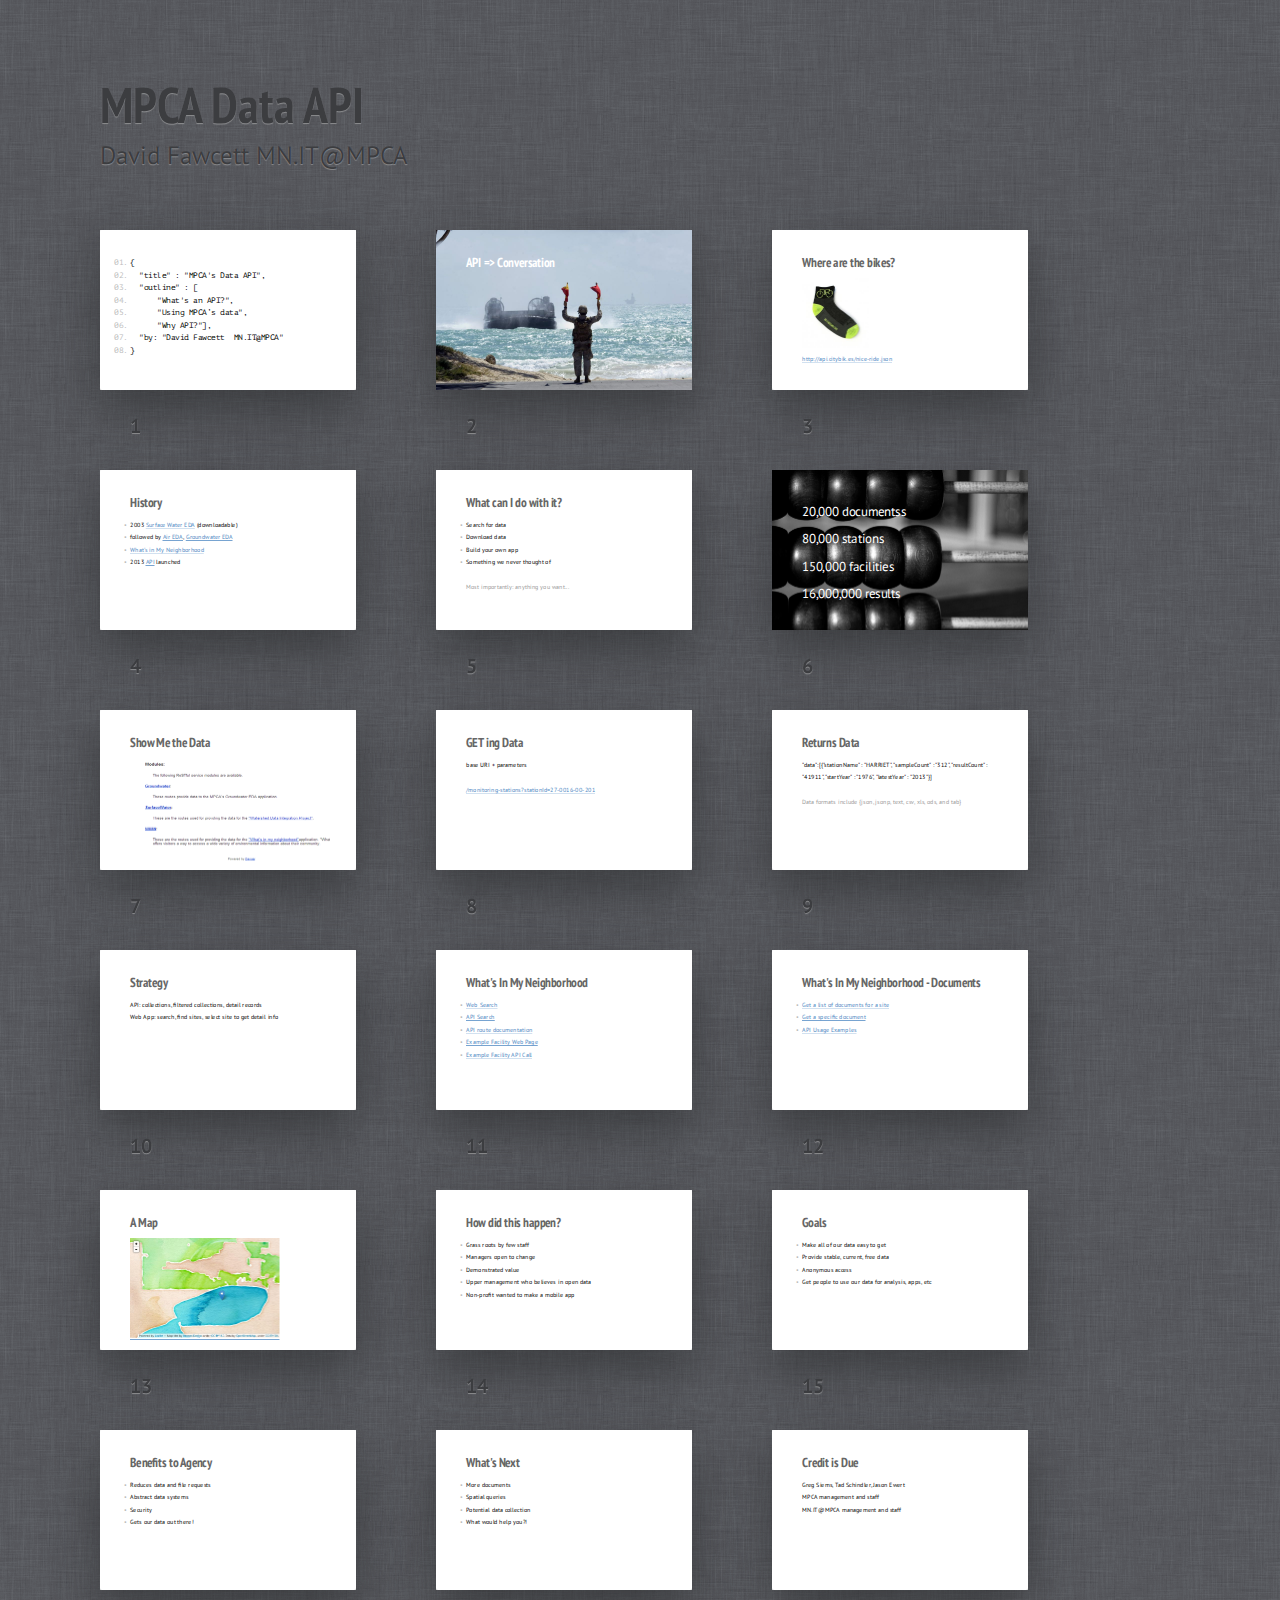
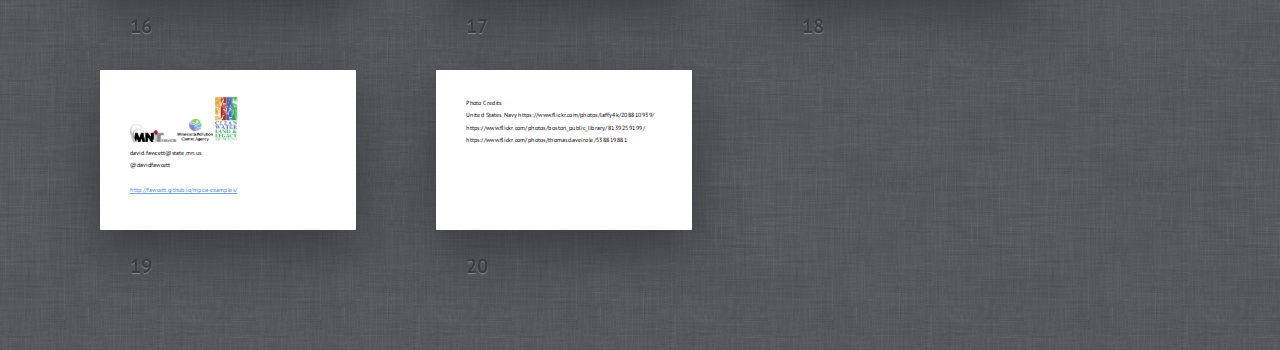
==== presentations/tcrg/index.html @ b423e612 "Restructured presentations" ====
<!DOCTYPE HTML>
<html lang="en">
<head>
	<title>MPCA API</title>
	<meta charset="utf-8">
	<meta name="viewport" content="width=792, user-scalable=no">
	<meta http-equiv="x-ua-compatible" content="ie=edge">
	<link rel="stylesheet" href="shower/themes/ribbon/styles/screen.css">
</head>
<body class="list">
	<header class="caption">
		<h1>MPCA Data API</h1>
		<p>David Fawcett MN.IT@MPCA</p>
	</header>

		<section class="slide" id="First"><div>
		<pre>
			<code>{</code>
			<code>  "title" : "MPCA's Data API",</code>
			<code>  "outline" : [</code>
			<code>      "What's an API?",</code>
			<code>      "Using MPCA’s data",</code>
			<code>      "Why API?"],</code>
			<code>  "by: "David Fawcett  MN.IT@MPCA"</code>
			<code>}</code>
		</pre>
		<style>
              #First {
				font-size:30px;
				}
		</style>
	</div></section>

	<section class="slide cover" id="Picture"><div>
		<h2>API => Conversation</h2>
		<img src="pictures/semaphore.jpg" alt="">
		<style>
			#Picture h2 {
				color:#FFF;
				}
			#Picture p {
				margin:10px 0 0;
				color:#FFF;
				font-size:50px;
				}
		</style>
	</div></section>
		<section class="slide"><div>
		<h2>Where are the bikes?</h2>
		<img src="pictures/sock.jpg" alt="">
		<p><a href="http://api.citybik.es/nice-ride.json">http://api.citybik.es/nice-ride.json</a></p>
	</div></section>
	<section class="slide"><div>
		<h2>History</h2>
		<ul>
			<li>2003 <a href="http://cf.pca.state.mn.us/water/watershedweb/wdip/search_more.cfm">Surface Water EDA</a> (downloadable)</li>
			<li>followed by <a href="http://www.pca.state.mn.us/index.php/data/groundwater.html">Air EDA</a>, <a href="http://www.pca.state.mn.us/index.php/data/groundwater.html">Groundwater EDA</a></li>
			<li><a href="http://www.pca.state.mn.us/index.php/data/wimn-whats-in-my-neighborhood/whats-in-my-neighborhood.html">What's in My Neighborhood</a></li>
			<li>2013 <a href="http://services.pca.state.mn.us/">API</a> launched</li>
		</ul>
	</div></section>
	<section class="slide"><div>
		<h2>What can I do with it?</h2>
		<ul>
			<li>Search for data</li>
			<li>Download data</li>
			<li>Build your own app</li>
			<li>Something we never thought of</li>
		</ul>
		<p class="note">Most importantly: anything you want...</p>
	</div></section>
	<section class="slide cover" id="abacus"><div>
		<p>20,000 documentss</p>
		<p>80,000 stations</p>
		<p>150,000 facilities</p>
		<p>16,000,000 results</p>
		<img src="pictures/abacus.jpg" alt="">
		<style>
			#abacus h2 {
				color:#FFF;
				}
			#abacus p {
				margin:10px 0 0;
				color:#FFF;
				font-size:50px;
				}
		</style>
	</div></section>

	<section class="slide"><div>
		<h2>Show Me the Data</h2>
		<a href="http://services.pca.state.mn.us"><img src="pictures/docpage.png" alt=""></a>
	</div></section>
	<section class="slide"><div>
		<h2>GET ing Data</h2>
		<p>base URI + parameters</p>
		<p><a href="http://services.pca.state.mn.us/api/v1/surfacewater/monitoring-stations?stationId=27-0016-00-201&format=text">/monitoring-stations?stationId=27-0016-00-201</a></p>
	</div></section>
	<section class="slide"><div>
		<h2>Returns Data</h2>
		<p>"data":[{"stationName" : "HARRIET", "sampleCount" : "312", "resultCount" : "41911", "startYear" : "1976", "latestYear" : "2013"}]</p>
	    <p class="note">Data formats include {json, jsonp, text, csv, xls, ods, and tab}</p>
	</div></section>
		<section class="slide"><div>
		<h2>Strategy</h2>
		<p>API: collections, filtered collections, detail records</br>Web App: search, find sites, select site to get detail info</p>
		
	</div></section>
	<section class="slide"><div>
		<h2>What's In My Neighborhood</h2>
		<ul>
			<li><a href="http://cf.pca.state.mn.us/wimn/search.cfm">Web Search</a></li>
			<li><a href="http://services.pca.state.mn.us/api/v1/wimn/sites?searchString=crystal+sugar&format=text">API Search</a></li>
			<li><a href="http://services.pca.state.mn.us/api/doc/v1/wimn/sites">API route documentation</a></li>
			<li><a href="http://cf.pca.state.mn.us/wimn/siteInfo.cfm?siteid=210">Example Facility Web Page</a></li>
			<li><a href="http://services.pca.state.mn.us/api/v1/wimn/sites/activities?siteId=210&format=text">Example Facility API Call</a></li>
			
		</ul>
	</div></section>
	<section class="slide"><div>
		<h2>What's In My Neighborhood - Documents</h2>
		<ul>
			<li><a href="http://services.pca.state.mn.us/api/v1/wimn/sites/documents?siteId=326&format=text">Get a list of documents for a site</a></li>
			<li><a href="http://services.pca.state.mn.us/api/v1/wimn/sites/documents/document?documentId=428366">Get a specific document</a></li>
			<li><a href="http://fawcett.github.io/mpca-examples/myhood-examples.html">API Usage Examples</a></li>
		</ul>
	</div></section>
	<section class="slide"><div>
		<h2>A Map</h2>
		<a href="http://fawcett.github.io/mpca-examples/surfacewater-stations.html"><img src="pictures/map.png" alt=""></a>
	</div></section>
<section class="slide"><div>
		<h2>How did this happen?</h2>
		<ul>
			<li>Grass roots by few staff</li>
			<li>Managers open to change</li>
			<li>Demonstrated value</li>
			<li>Upper management who believes in open data</li>
			<li>Non-profit wanted to make a mobile app</li>
		</ul>
	</div></section>
	<section class="slide"><div>
		<h2>Goals</h2>
		<ul>
			<li>Make all of our data easy to get</li>
			<li>Provide stable, current, free data</li>
			<li>Anonymous access</li>
			<li>Get people to use our data for analysis, apps, etc</li>
		</ul>
	</div></section>
	<section class="slide"><div>
		<h2>Benefits to Agency</h2>
		<ul>
			<li>Reduces data and file requests</li>
			<li>Abstract data systems</li>
			<li>Security</li>
			<li>Gets our data out there!</li>
		</ul>
	</div></section>
	<section class="slide"><div>
		<h2>What's Next</h2>
		<ul>
			<li>More documents</li>
			<li>Spatial queries</li>
			<li>Potential data collection</li>
			<li>What would help you?!</li>
		</ul>
		
	</div></section>
	<section class="slide"><div>
		<h2>Credit is Due</h2>
		<p>Greg Siems, Tad Schindler, Jason Ewert</br>MPCA management and staff</br>MN.IT@MPCA management and staff</p>
		
	</div></section>

	<section class="slide"><div>
		
		<img src="pictures/mnitlogo.jpg" alt=""><img src="pictures/mpca-logo.jpg" alt=""><img src="pictures/logo-legacy.png" alt="">
		<p>david.fawcett@state.mn.us</br>@davidfawcett</p>
		<h4><a href="http://fawcett.github.io/mpca-examples/">http://fawcett.github.io/mpca-examples/</a></h4>
	</div></section>
		
		<section class="slide"><div>
		<h3>Photo Credits</h3>
		<p>United States Navy
			https://www.flickr.com/photos/laffy4k/208810939/
			https://www.flickr.com/photos/boston_public_library/8139259199/
			https://www.flickr.com/photos/thomasclaveirole/538819881
		</p>	
		</div></section>

	<!--
		To hide progress bar from entire presentation
		just remove “progress” element.
		-->
	<div class="progress"><div></div></div>
	<script src="shower/shower.min.js"></script>
	<!-- Copyright © 2014 Yours Truly, Famous Inc. -->
</body>
</html>
---- presentations/tcrg/shower/themes/ribbon/styles/screen.css ----
/**
 * Ribbon theme for Shower HTML presentation engine: github.com/shower/ribbon
 * Copyright © 2010–2014 Vadim Makeev, pepelsbey.net
 * Licensed under MIT license: github.com/shower/shower/wiki/MIT-License
 */
@font-face{font-family:'PT Sans';src:url(../fonts/PTSans.woff) format("woff")}@font-face{font-weight:700;font-family:'PT Sans';src:url(../fonts/PTSans.Bold.woff) format("woff")}@font-face{font-style:italic;font-family:'PT Sans';src:url(../fonts/PTSans.Italic.woff) format("woff")}@font-face{font-style:italic;font-weight:700;font-family:'PT Sans';src:url(../fonts/PTSans.Bold.Italic.woff) format("woff")}@font-face{font-family:'PT Sans Narrow';font-weight:700;src:url(../fonts/PTSans.Narrow.Bold.woff) format("woff")}@font-face{font-family:'PT Mono';src:url(../fonts/PTMono.woff) format("woff")}html,body,div,span,applet,object,iframe,h1,h2,h3,h4,h5,h6,p,blockquote,pre,a,abbr,acronym,address,big,cite,code,del,dfn,em,img,ins,kbd,q,s,samp,small,strike,strong,sub,sup,tt,var,b,u,i,center,dl,dt,dd,ol,ul,li,fieldset,form,label,legend,table,caption,tbody,tfoot,thead,tr,th,td,article,aside,canvas,details,embed,figure,figcaption,footer,header,hgroup,menu,nav,output,ruby,section,summary,time,mark,audio,video{margin:0;padding:0;border:0;font-size:100%;font:inherit;vertical-align:baseline}article,aside,details,figcaption,figure,footer,header,hgroup,menu,nav,section{display:block}body{line-height:1}ol,ul{list-style:none}blockquote,q{quotes:none}blockquote:before,blockquote:after,q:before,q:after{content:'';content:none}table{border-collapse:collapse;border-spacing:0}body{counter-reset:slide;font:25px/2 'PT Sans',sans-serif}a{color:#4b86c2;background:-webkit-gradient(linear,left bottom,left top,from(currentColor),color-stop(.09em,currentColor),color-stop(.09em,transparent),to(transparent))repeat-x;background:-webkit-linear-gradient(bottom,currentColor,currentColor .09em,transparent .09em,transparent)repeat-x;background:linear-gradient(to top,currentColor,currentColor .09em,transparent .09em,transparent)repeat-x;text-decoration:none}.caption{display:none;margin:0 0 50px;color:#3C3D40;text-shadow:0 1px 1px #8D8E90}.caption h1{font:700 50px/1 'PT Sans Narrow',sans-serif}.caption a{text-shadow:0 -1px 1px #1F3F60;background:0 0}.caption a:hover{color:#5e93c8}.badge{position:absolute;top:0;right:0;display:none;overflow:hidden;visibility:hidden;width:11em;height:11em;line-height:2.5;font-size:15px}.badge a{position:absolute;bottom:50%;right:-50%;left:-50%;visibility:visible;background:#4b86c2;-webkit-box-shadow:0 0 1em rgba(0,0,0,.3);box-shadow:0 0 1em rgba(0,0,0,.3);color:#FFF;text-decoration:none;text-align:center;-webkit-transform-origin:50% 100%;-ms-transform-origin:50% 100%;transform-origin:50% 100%;-webkit-transform:rotate(45deg)translateY(-1em);-ms-transform:rotate(45deg)translateY(-1em);transform:rotate(45deg)translateY(-1em)}.badge a:hover{background:#568ec6}.slide{position:relative;width:1024px;height:640px;background:#FFF;color:#000;-webkit-print-color-adjust:exact;-webkit-text-size-adjust:none;-moz-text-size-adjust:none;-ms-text-size-adjust:none}.slide:after{position:absolute;top:0;right:119px;padding:20px 0 0;width:50px;height:80px;color:#FFF;counter-increment:slide;content:counter(slide);text-align:center;font-size:20px}.slide>div{position:absolute;top:0;left:0;overflow:hidden;padding:105px 120px 0;width:784px;height:535px}.slide h2{margin:0 0 37px;color:#666;font:700 50px/1 'PT Sans Narrow',sans-serif}.slide p{margin:0 0 50px}.slide p.note{color:#999}.slide b,.slide strong{font-weight:700}.slide i,.slide em{font-style:italic}.slide kbd,.slide code,.slide samp{padding:3px 8px;border-radius:8px;background:#fafaa2;color:#000;-moz-tab-size:4;-o-tab-size:4;tab-size:4;line-height:1;font-family:'PT Mono',monospace}.slide sub,.slide sup{position:relative;line-height:0;font-size:75%}.slide sub{bottom:-.25em}.slide sup{top:-.5em}.slide blockquote{font-style:italic}.slide blockquote:before{position:absolute;margin:-16px 0 0 -80px;color:#CCC;font:200px/1 'PT Sans',sans-serif;content:'\201C'}.slide blockquote+figcaption{margin:-50px 0 50px;font-style:italic;font-weight:700}.slide ol,.slide ul{margin:0 0 50px;counter-reset:list}.slide ol li,.slide ul li{text-indent:-2em}.slide ol li:before,.slide ul li:before{display:inline-block;width:2em;color:#BBB;text-align:right}.slide ol ol,.slide ol ul,.slide ul ol,.slide ul ul{margin:0 0 0 2em}.slide ul>li:before{content:'\2022\00A0\00A0'}.slide ul>li:lang(ru):before{content:'\2014\00A0\00A0'}.slide ol>li:before{counter-increment:list;content:counter(list)".\00A0"}.slide pre{margin:0 0 49px;padding:1px 0 0;counter-reset:code;white-space:normal}.slide pre code{display:block;padding:0;background:0 0;white-space:pre;line-height:50px}.slide pre code:before{position:absolute;margin:0 0 0 -110px;width:100px;color:#BBB;text-align:right;counter-increment:code;content:counter(code,decimal-leading-zero)"."}.slide pre code:only-child:before{content:''}.slide pre mark{padding:3px 8px;border-radius:8px;background:#F7FCA0;color:#000;font-style:normal}.slide pre mark.important{background:#C00;color:#FFF;font-weight:400}.slide pre mark.comment{padding:0;background:0 0;color:#999}.slide table{margin:0 0 50px;width:100%;border-collapse:collapse;border-spacing:0}.slide table th,.slide table td{background:url("[data-uri]") 0 100% repeat-x}.slide table th{text-align:left;font-weight:700}.slide table.striped tr:nth-child(even){background:#EEE}.slide.cover,.slide.shout{z-index:1}.slide.cover:after,.slide.shout:after{visibility:hidden}.slide.cover{background:#000}.slide.cover img,.slide.cover svg,.slide.cover video,.slide.cover object,.slide.cover canvas,.slide.cover iframe{position:absolute;top:0;left:0;z-index:-1}.slide.cover.w img,.slide.cover.w svg,.slide.cover.w video,.slide.cover.w object,.slide.cover.w canvas,.slide.cover.w iframe{top:50%;width:100%;-webkit-transform:translateY(-50%);-ms-transform:translateY(-50%);transform:translateY(-50%)}.slide.cover.h img,.slide.cover.h svg,.slide.cover.h video,.slide.cover.h object,.slide.cover.h canvas,.slide.cover.h iframe{left:50%;height:100%;-webkit-transform:translateX(-50%);-ms-transform:translateX(-50%);transform:translateX(-50%)}.slide.cover.w.h img,.slide.cover.w.h svg,.slide.cover.w.h video,.slide.cover.w.h object,.slide.cover.w.h canvas,.slide.cover.w.h iframe{top:0;left:0;-webkit-transform:none;-ms-transform:none;transform:none}.slide.shout h2{position:absolute;top:50%;left:0;width:100%;text-align:center;line-height:1;font-size:150px;-webkit-transform:translateY(-50%);-ms-transform:translateY(-50%);transform:translateY(-50%)}.slide.shout h2 a{background:-webkit-gradient(linear,left bottom,left top,from(currentColor),color-stop(.11em,currentColor),color-stop(.11em,transparent),to(transparent))repeat-x;background:-webkit-linear-gradient(bottom,currentColor,currentColor .11em,transparent .11em,transparent)repeat-x;background:linear-gradient(to top,currentColor,currentColor .11em,transparent .11em,transparent)repeat-x}.slide .place{position:absolute;top:50%;left:50%;-webkit-transform:translate(-50%,-50%);-ms-transform:translate(-50%,-50%);transform:translate(-50%,-50%)}.slide .place.t.l,.slide .place.t.r,.slide .place.b.r,.slide .place.b.l{-webkit-transform:none;-ms-transform:none;transform:none}.slide .place.t,.slide .place.b{-webkit-transform:translate(-50%,0);-ms-transform:translate(-50%,0);transform:translate(-50%,0)}.slide .place.l,.slide .place.r{-webkit-transform:translate(0,-50%);-ms-transform:translate(0,-50%);transform:translate(0,-50%)}.slide .place.t,.slide .place.t.l,.slide .place.t.r{top:0}.slide .place.r{right:0;left:auto}.slide .place.b,.slide .place.b.r,.slide .place.b.l{top:auto;bottom:0}.slide .place.l{left:0}.slide footer{position:absolute;left:0;right:0;bottom:-640px;z-index:1;display:none;padding:20px 120px;background:#fafaa2;-webkit-box-shadow:0 0 0 2px #f0f0ac inset;box-shadow:0 0 0 2px #f0f0ac inset;-webkit-transition:bottom .3s;transition:bottom .3s}.slide:hover footer{bottom:0}@media screen{.list{position:absolute;clip:rect(0,auto,auto,0);padding:80px 0 40px 100px;background:#585a5e url(../images/linen.png)}}@media screen and (-webkit-min-device-pixel-ratio:2),screen and (min-resolution:192dpi){.list{background-image:url(../images/linen@2x.png);-webkit-background-size:256px;background-size:256px}}@media screen{.list .caption,.list .badge{display:block}.list .slide{float:left;margin:0 -412px -220px 0;-webkit-transform-origin:0 0;-ms-transform-origin:0 0;transform-origin:0 0;-webkit-transform:scale(.5);-ms-transform:scale(.5);transform:scale(.5)}}@media screen and (max-width:1324px){.list .slide{margin:0 -688px -400px 0;-webkit-transform:scale(.25);-ms-transform:scale(.25);transform:scale(.25)}}@media screen{.list .slide:before{position:absolute;top:0;left:0;z-index:-1;width:512px;height:320px;-webkit-box-shadow:0 0 30px rgba(0,0,0,.005),0 20px 50px rgba(42,43,45,.6);box-shadow:0 0 30px rgba(0,0,0,.005),0 20px 50px rgba(42,43,45,.6);border-radius:2px;content:'';-webkit-transform-origin:0 0;-ms-transform-origin:0 0;transform-origin:0 0;-webkit-transform:scale(2);-ms-transform:scale(2);transform:scale(2)}}@media screen and (max-width:1324px){.list .slide:before{width:256px;height:160px;-webkit-transform:scale(4);-ms-transform:scale(4);transform:scale(4)}}@media screen{.list .slide:after{top:auto;right:auto;bottom:-80px;left:120px;padding:0;width:auto;height:auto;background:0 0;color:#3C3D40;text-shadow:0 1px 1px #8D8E90;font-weight:700;-webkit-transform-origin:0 0;-ms-transform-origin:0 0;transform-origin:0 0;-webkit-transform:scale(2);-ms-transform:scale(2);transform:scale(2)}}@media screen and (max-width:1324px){.list .slide:after{bottom:-104px;-webkit-transform:scale(4);-ms-transform:scale(4);transform:scale(4)}}@media screen{.list .slide:hover:before{-webkit-box-shadow:0 0 0 10px rgba(42,43,45,.3),0 20px 50px rgba(42,43,45,.6);box-shadow:0 0 0 10px rgba(42,43,45,.3),0 20px 50px rgba(42,43,45,.6)}.list .slide:target:before{-webkit-box-shadow:0 0 0 1px #376da3,0 0 0 10px #4b86c2,0 20px 50px rgba(42,43,45,.6);box-shadow:0 0 0 1px #376da3,0 0 0 10px #4b86c2,0 20px 50px rgba(42,43,45,.6)}}@media screen and (max-width:1324px){.list .slide:target:before{-webkit-box-shadow:0 0 0 1px #376da3,0 0 0 10px #4b86c2,0 20px 50px rgba(42,43,45,.6);box-shadow:0 0 0 1px #376da3,0 0 0 10px #4b86c2,0 20px 50px rgba(42,43,45,.6)}}@media screen{.list .slide:target:after{text-shadow:0 1px 1px rgba(42,43,45,.6);color:#4b86c2}.list .slide>div:before{position:absolute;top:0;right:0;bottom:0;left:0;z-index:2;content:''}.list .slide.cover:after,.list .slide.shout:after{visibility:visible}.list .slide footer{display:block}.full{position:absolute;top:50%;left:50%;overflow:hidden;margin:-320px 0 0 -512px;width:1024px;height:640px;background:#000}.full.debug:after{position:absolute;top:0;right:0;bottom:0;left:0;z-index:2;background:url(../images/grid-16x10.svg) no-repeat;content:''}.full .slide{position:absolute;top:0;left:0;margin-left:150%}.full .slide .next{visibility:hidden}.full .slide .next.active{visibility:visible}.full .slide:target{margin:0}.full .slide.shout.grow h2,.full .slide.shout.shrink h2{opacity:0;-webkit-transition:all .4s ease-out;transition:all .4s ease-out}.full .slide.shout.grow:target h2,.full .slide.shout.shrink:target h2{opacity:1;-webkit-transform:scale(1)translateY(-50%);-ms-transform:scale(1)translateY(-50%);transform:scale(1)translateY(-50%)}.full .slide.shout.grow h2{-webkit-transform:scale(.1)translateY(-50%);-ms-transform:scale(.1)translateY(-50%);transform:scale(.1)translateY(-50%)}.full .slide.shout.shrink h2{-webkit-transform:scale(10)translateY(-50%);-ms-transform:scale(10)translateY(-50%);transform:scale(10)translateY(-50%)}.full .progress{position:absolute;right:0;bottom:0;left:0;overflow:hidden;height:10px;z-index:1}.full .progress div{position:absolute;left:-20px;top:-10px;width:0;height:0;border:10px solid transparent;border-bottom-color:#4b86c2;-webkit-transition:width .2s linear;transition:width .2s linear}.full .progress div[style$='100%;']{padding-left:10px}}@page{margin:0;size:1024px 640px}
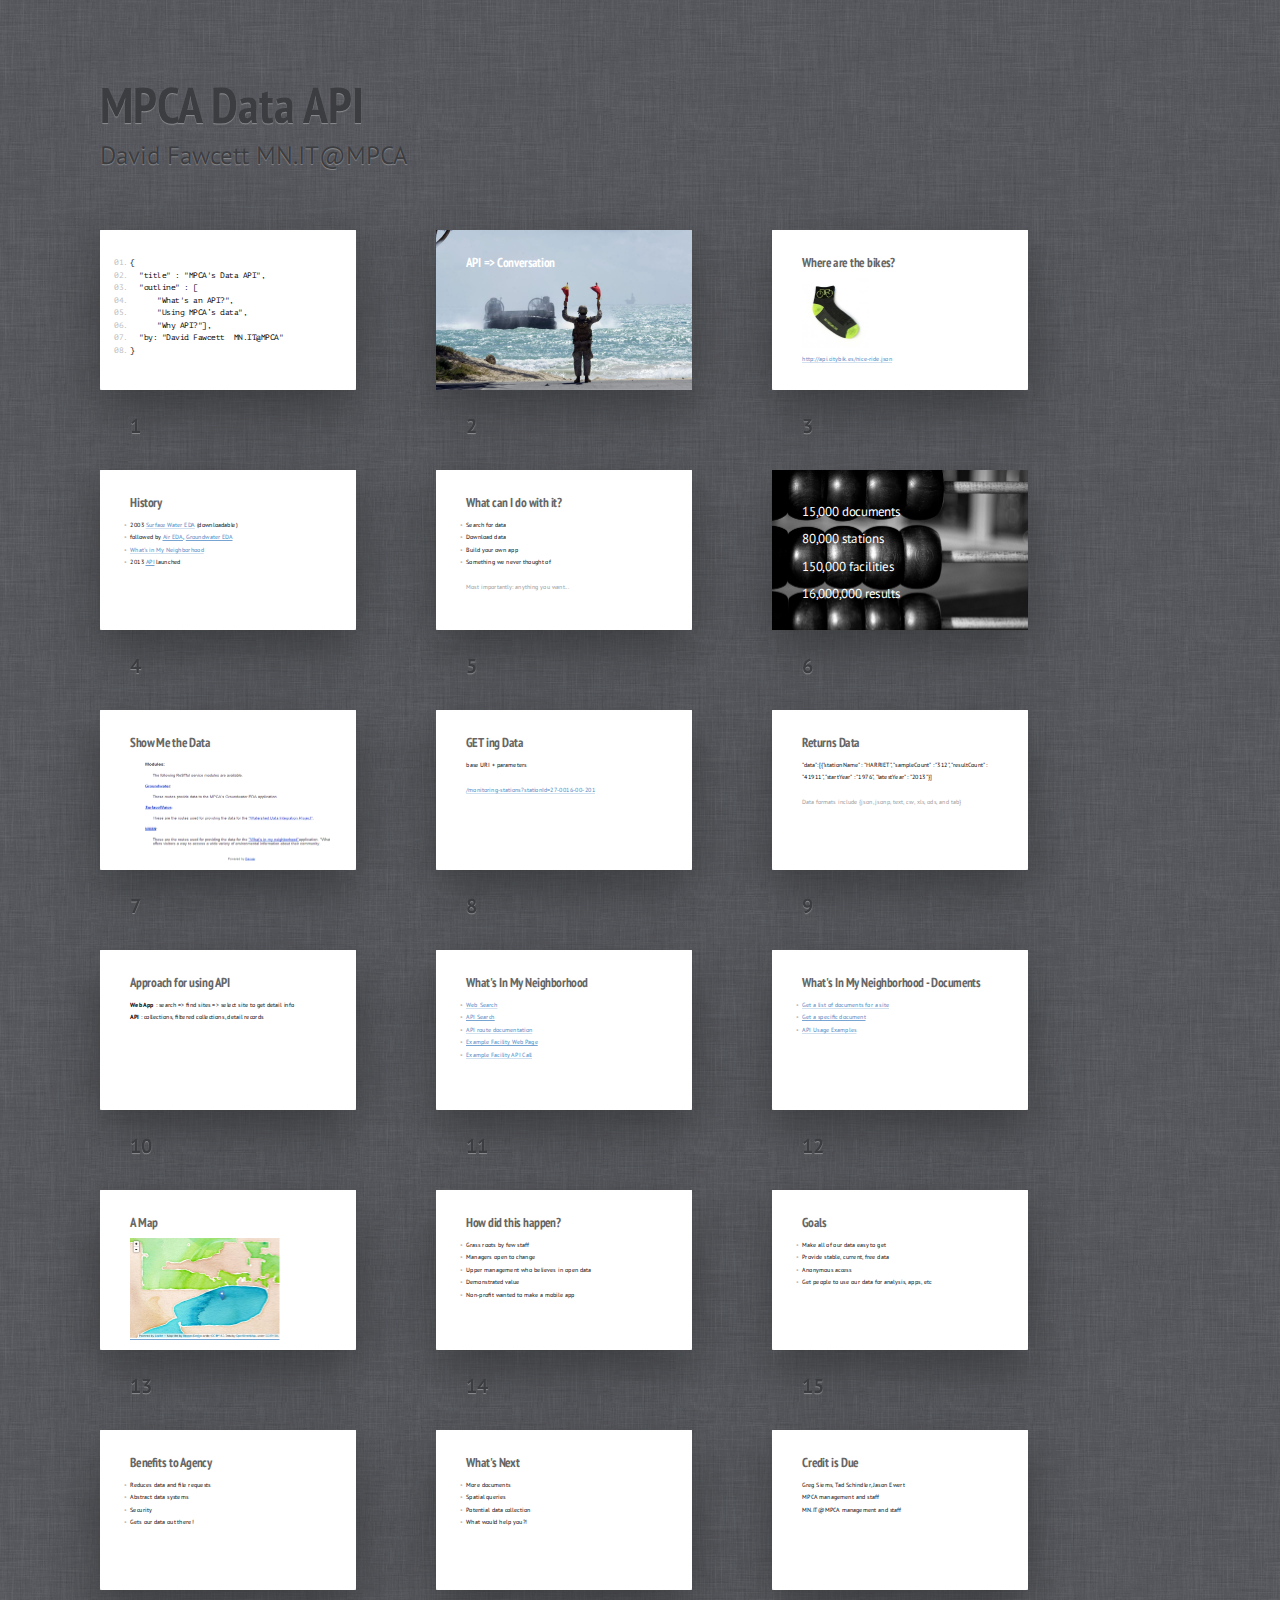
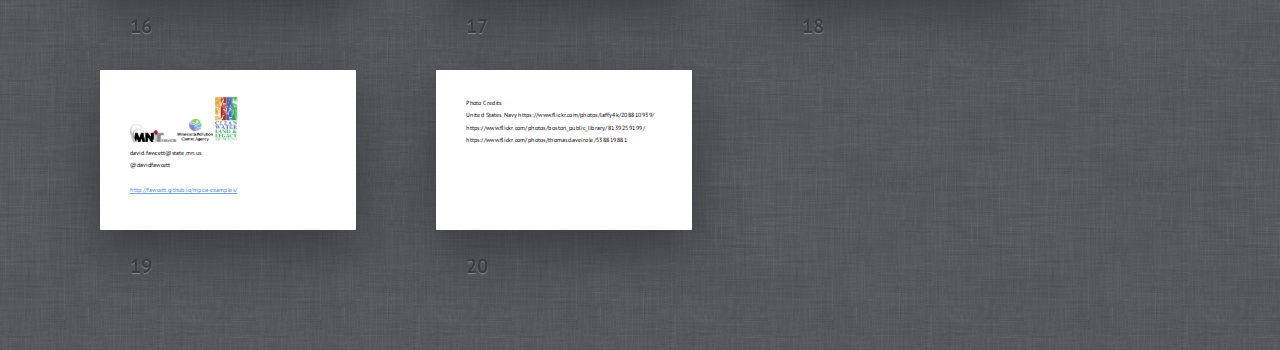
==== commit 7878e4f9: "Presentation Corrections" ====
--- a/presentations/tcrg/index.html
+++ b/presentations/tcrg/index.html
@@ -70,7 +70,7 @@
 		<p class="note">Most importantly: anything you want...</p>
 	</div></section>
 	<section class="slide cover" id="abacus"><div>
-		<p>20,000 documentss</p>
+		<p>15,000 documents</p>
 		<p>80,000 stations</p>
 		<p>150,000 facilities</p>
 		<p>16,000,000 results</p>
@@ -102,8 +102,8 @@
 	    <p class="note">Data formats include {json, jsonp, text, csv, xls, ods, and tab}</p>
 	</div></section>
 		<section class="slide"><div>
-		<h2>Strategy</h2>
-		<p>API: collections, filtered collections, detail records</br>Web App: search, find sites, select site to get detail info</p>
+		<h2>Approach for using API</h2>
+		<p><strong>Web App</strong> : search => find sites => select site to get detail info</br><strong>API</strong> : collections, filtered collections, detail records</p>
 		
 	</div></section>
 	<section class="slide"><div>
@@ -134,8 +134,8 @@
 		<ul>
 			<li>Grass roots by few staff</li>
 			<li>Managers open to change</li>
+			<li>Upper management who believes in open data</li>
 			<li>Demonstrated value</li>
-			<li>Upper management who believes in open data</li>
 			<li>Non-profit wanted to make a mobile app</li>
 		</ul>
 	</div></section>
